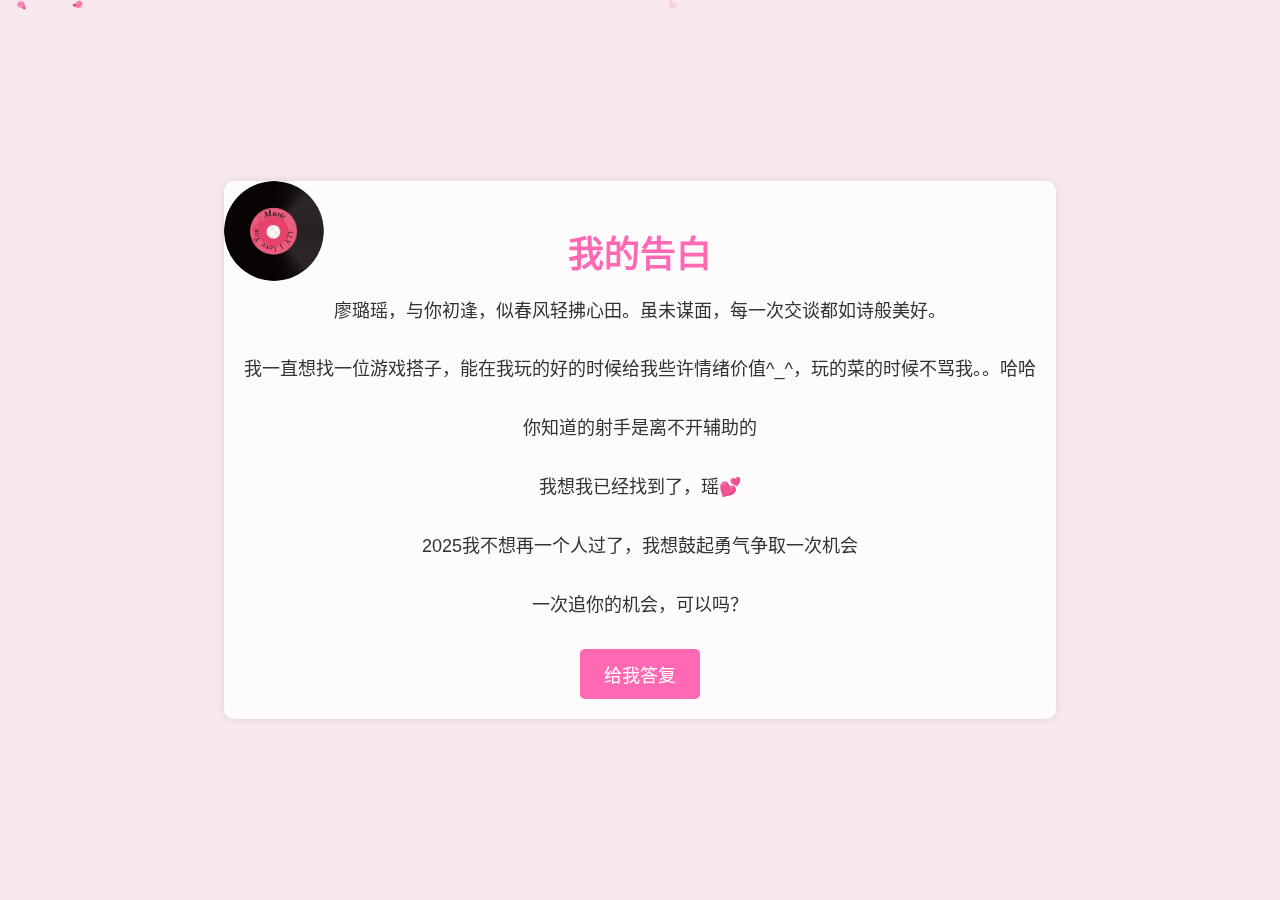
==== confession.html @ e2f9a68f "initial" ====
<!DOCTYPE html>
<html lang="zh-CN">

<head>
    <meta charset="UTF-8">
    <meta name="viewport" content="width=device-width, initial-scale=1.0">
    <title>我的告白</title>
    <link rel="stylesheet" href="style.css">
</head>

<body>
    <audio id="music" src="music.mp3" preload="auto"></audio>
    
    <div class="container">
        <img id="record" src="song.png" alt="唱片图标">
        <h1>我的告白</h1>
        <p>廖璐瑶，与你初逢，似春风轻拂心田。虽未谋面，每一次交谈都如诗般美好。</p>
        <p>我一直想找一位游戏搭子，能在我玩的好的时候给我些许情绪价值^_^，玩的菜的时候不骂我。。哈哈</p>
        <p>你知道的射手是离不开辅助的</p>
        <p>我想我已经找到了，瑶💕</p>
        <p>2025我不想再一个人过了，我想鼓起勇气争取一次机会</p>
        <p>一次追你的机会，可以吗？</p>
        <a href="response.html" class="btn">给我答复</a>
    </div>
    <div id="petals"></div>
    <script src="script.js"></script>
</body>

</html>
---- style.css ----
body {
    font-family: 'Segoe UI', Tahoma, Geneva, Verdana, sans-serif;
    margin: 0;
    padding: 0;
    background-color: #f8e9f0;
    color: #333;
    display: flex;
    justify-content: center;
    align-items: center;
    min-height: 100vh;
    position: relative;
}

.container {
    position: relative; /* 设置容器为相对定位，作为唱片绝对定位的参考 */
    text-align: center;
    padding: 20px;
    z-index: 1;
    background-color: rgba(255, 255, 255, 0.8);
    border-radius: 10px;
    box-shadow: 0 0 10px rgba(0, 0, 0, 0.1);
}

h1 {
    font-size: 36px;
    margin-bottom: 20px;
    color: #ff69b4;
}

p {
    font-size: 18px;
    line-height: 1.6;
    margin-bottom: 30px;
}

.btn {
    display: inline-block;
    background-color: #ff69b4;
    color: #fff;
    padding: 12px 24px;
    text-decoration: none;
    border-radius: 5px;
    font-size: 18px;
    transition: background-color 0.3s ease;
    border: none;
    cursor: pointer;
}

.btn:hover {
    background-color: #ff1493;
}

#petals {
    position: fixed;
    top: 0;
    left: 0;
    width: 100%;
    height: 100%;
    pointer-events: none;
    z-index: 0;
}

.petal {
    position: absolute;
    width: 10px;
    height: 10px;
    background: url('flower.png') no-repeat center center;
    background-size: contain;
    animation: fall linear infinite;
}

@keyframes fall {
    0% {
        transform: translateY(-10vh);
    }
    100% {
        transform: translateY(110vh);
    }
}


#record {
    position: absolute; /* 设置唱片为绝对定位 */
    top: 0; /* 距离容器顶部为 0 */
    left: 0; /* 距离容器左侧为 0 */
    width: 100px; /* 设置唱片图片的宽度 */
    height: 100px; /* 设置唱片图片的高度 */
    border-radius: 50%; /* 将图片设置为圆形 */
    transition: transform 0.3s ease; /* 添加过渡效果，使旋转更平滑 */
   
}

/* 定义旋转动画 */
@keyframes rotate {
    from {
        -webkit-transform: rotate(0deg);
        transform: rotate(0deg);
    }
    to {
        -webkit-transform: rotate(360deg);
        transform: rotate(360deg);
    }
}

.rotate {
    -webkit-animation: rotate 5s linear infinite;
    animation: rotate 5s linear infinite;
}
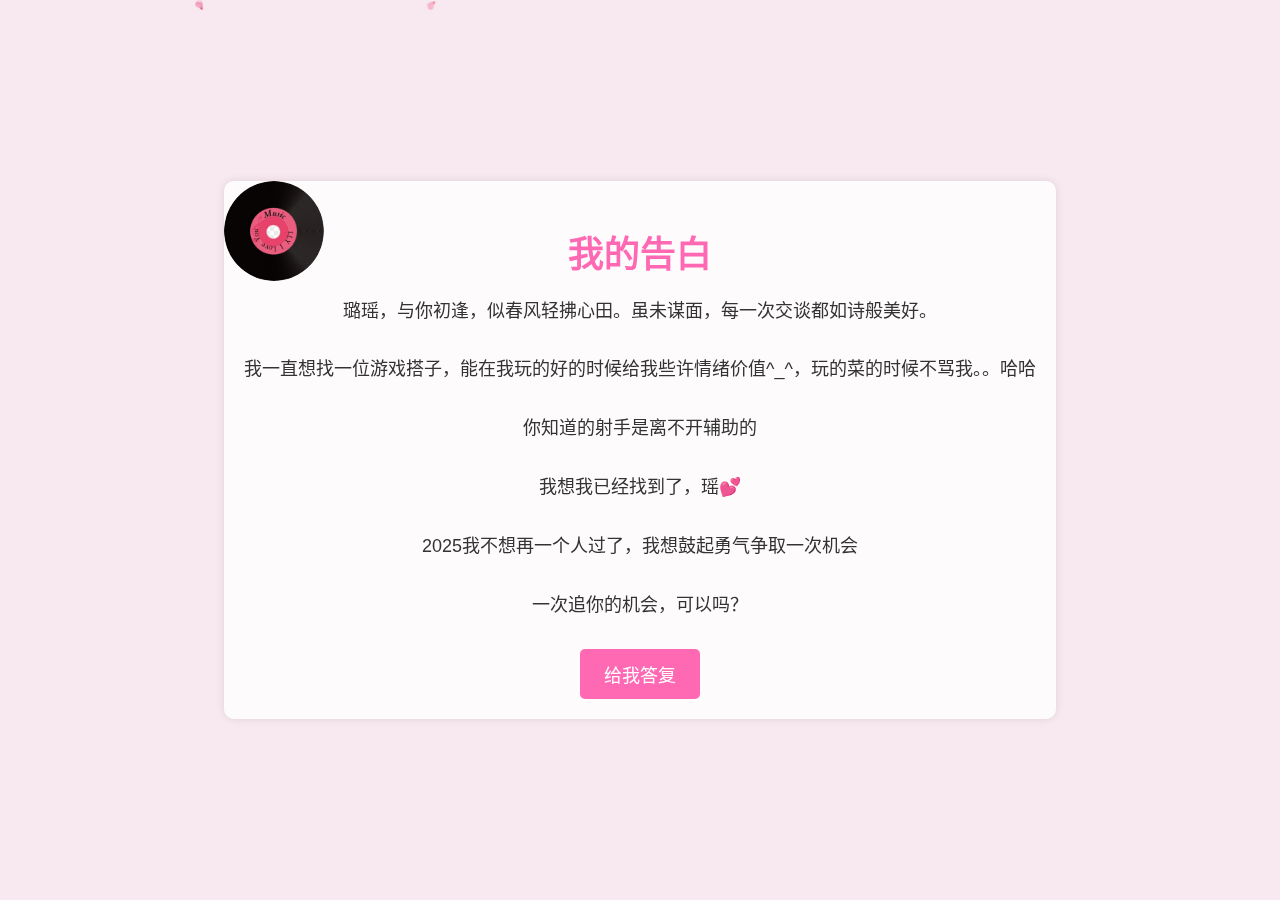
==== commit b4a95748: "Update confession.html" ====
--- a/confession.html
+++ b/confession.html
@@ -14,7 +14,7 @@
     <div class="container">
         <img id="record" src="song.png" alt="唱片图标">
         <h1>我的告白</h1>
-        <p>廖璐瑶，与你初逢，似春风轻拂心田。虽未谋面，每一次交谈都如诗般美好。</p>
+        <p>璐瑶，与你初逢，似春风轻拂心田。虽未谋面，每一次交谈都如诗般美好。</p>
         <p>我一直想找一位游戏搭子，能在我玩的好的时候给我些许情绪价值^_^，玩的菜的时候不骂我。。哈哈</p>
         <p>你知道的射手是离不开辅助的</p>
         <p>我想我已经找到了，瑶💕</p>
@@ -26,4 +26,4 @@
     <script src="script.js"></script>
 </body>
 
-</html>+</html>
